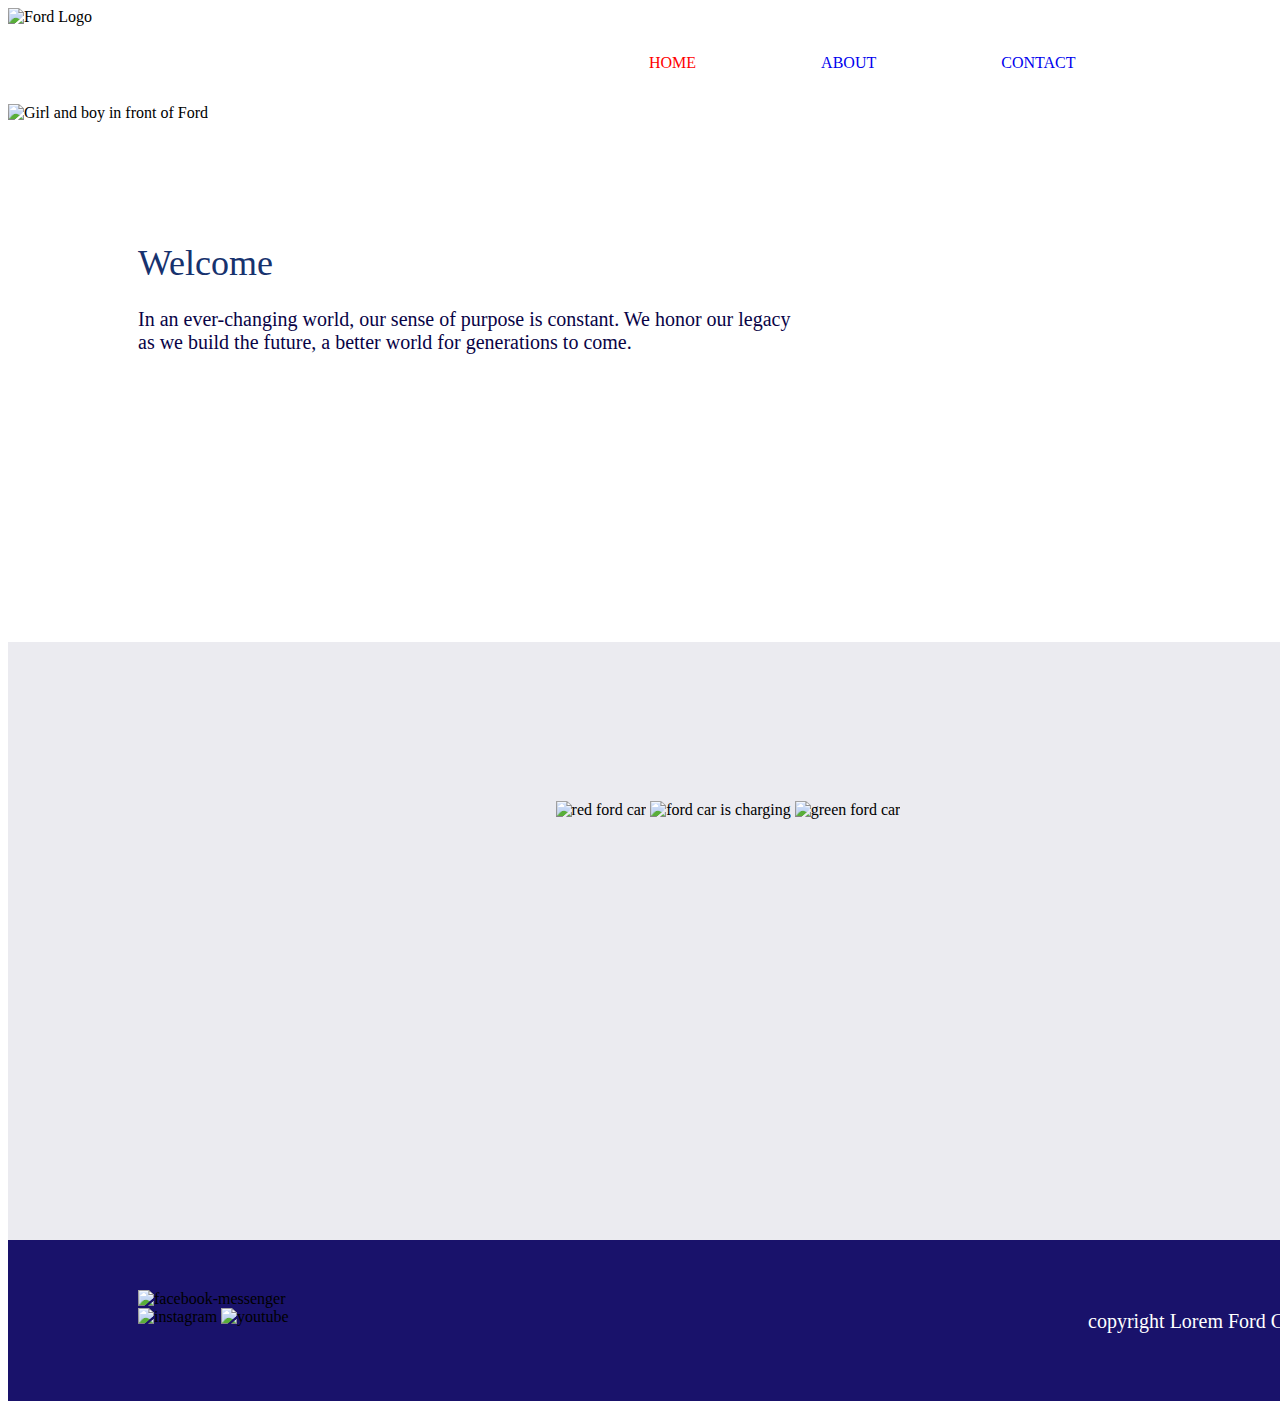
==== index.html @ 0dd641c8 "ford site" ====
<!DOCTYPE html>
<html lang="en">
<head>
    <meta charset="UTF-8">
    <meta name="viewport" content="width=device-width, initial-scale=1.0">
    <link rel="stylesheet" href="style.css">
    <title>FORD</title>
</head>
<body>
    <header>
        <div class="fistline">
        <div class="logo">
            <img src="logo.svg" alt="Ford Logo">
        </div>
        <nav>
            <ul>
                <li><a href="index.html" class="visited">HOME</a></li>
                <li><a href="about.html">ABOUT</a></li>
                <li><a href="contact.html">CONTACT</a></li>
            </ul>
        </nav>
        </div>
        <div class="cover">
            <img src="Rectangle 10.png" alt="Girl and boy in front of Ford">
        </div>
    </header>
    <section>
        <div class="maincontent">
            <h1>Welcome</h1>
            <p>In an ever-changing world, our sense of purpose is constant. We honor our legacy <br>
                as we build the future, a better world for generations to come.</p>

        </div>
        <div class="gallery">
            <img src="car4.png" alt="red ford car">
            <img src="car5.png" alt="ford car is charging">
            <img src="car6.png" alt="green ford car">
            </div>
        </div>
    </section>
    <footer>
        <div class="socialmedia">
            <img src="facebook-messenger.png" alt="facebook-messenger">
            <img src="Vector.png" alt="instagram">
            <img src="youtube.png" alt="youtube">
        </div>
        <div class="copyright">
            <p>copyright Lorem Ford Cars</p>
        </div>
    </footer>

</body>
</html>
---- style.css ----
header {
  position: relative;
  margin: auto;
  width:1440px
}
.firstline {
  position: absolute;
  position: relative;
  margin-left: 130px;
  width:1180px;
  
}
.logo img{

  position: absolute;
  max-width: 180px;
}

nav {
  position: absolute;
  margin-top: 30px;
  margin-left: 480px;
}

nav ul li { display: inline-block;} 

nav ul { list-style: none;}

nav ul li a { 
  text-decoration: none;
  padding-left: 121px;
}

nav ul li a.visited {
  color:  red;
}


.cover img {
 
  margin-top: 96px;
}





.maincontent {
  margin: auto;
  position: relative;
  width: 1440px;
  height: 400px;
  background: #FFFFFF;
}
.maincontent h1 {
  margin-top: 120px;
  margin-left: 130px;
  color: #17326E;
  font-family: Inter;
  font-size: 36px;
  font-style: normal;
  font-weight: 400;
  line-height: normal;
}
.maincontent p {
  margin-left: 130px;
  width: 780px;
  color: #090346;
  font-family: Inter;
  font-size: 20px;
  font-style: normal;
  font-weight: 400;
  line-height: normal;
}





.gallery {
  margin: auto;
  position: relative;
  width: 1440px;
  height: 439px;
  background: #EBEBF0;
  padding-top: 159px;
  text-align: center;
  
}
.gallery_img {
  position: absolute;
  margin-left: 130px;
}
.aboutInfo {
  position: absolute;
  text-align: left;
  margin-left: 130px;
  width: 520px;
}
.aboutImg {
  position: absolute;
  margin-left: 777px;
}

.contactInfo {
  position: absolute;
  text-align: left;
  margin-left: 130px;
  width: 325px;
}
.contactMap {
  position: absolute;
  margin-left: 630px;
}

.contactInfo ul { list-style: none; padding-left: 0; }
.contactInfo span {color:#0e58f7}

.contactInfo ul li a { 
  text-decoration: none;
  color: black;
  
}

footer {
  margin: auto;
  position: relative;
  background: #19126B;
  width: 1440px;
  height: 161px;
}

.socialmedia {

  margin: 50px 1090px 51px 130px;
  position: absolute;
  width: 220px;
  height: 60px;

}
.copyright {

  margin: 50px 130px 91px 1080px;
  position: absolute;
  color: #FFF;
  font-family: Inter;
  font-size: 20px;
  font-style: normal;
  font-weight: 400;
  line-height: normal;

}
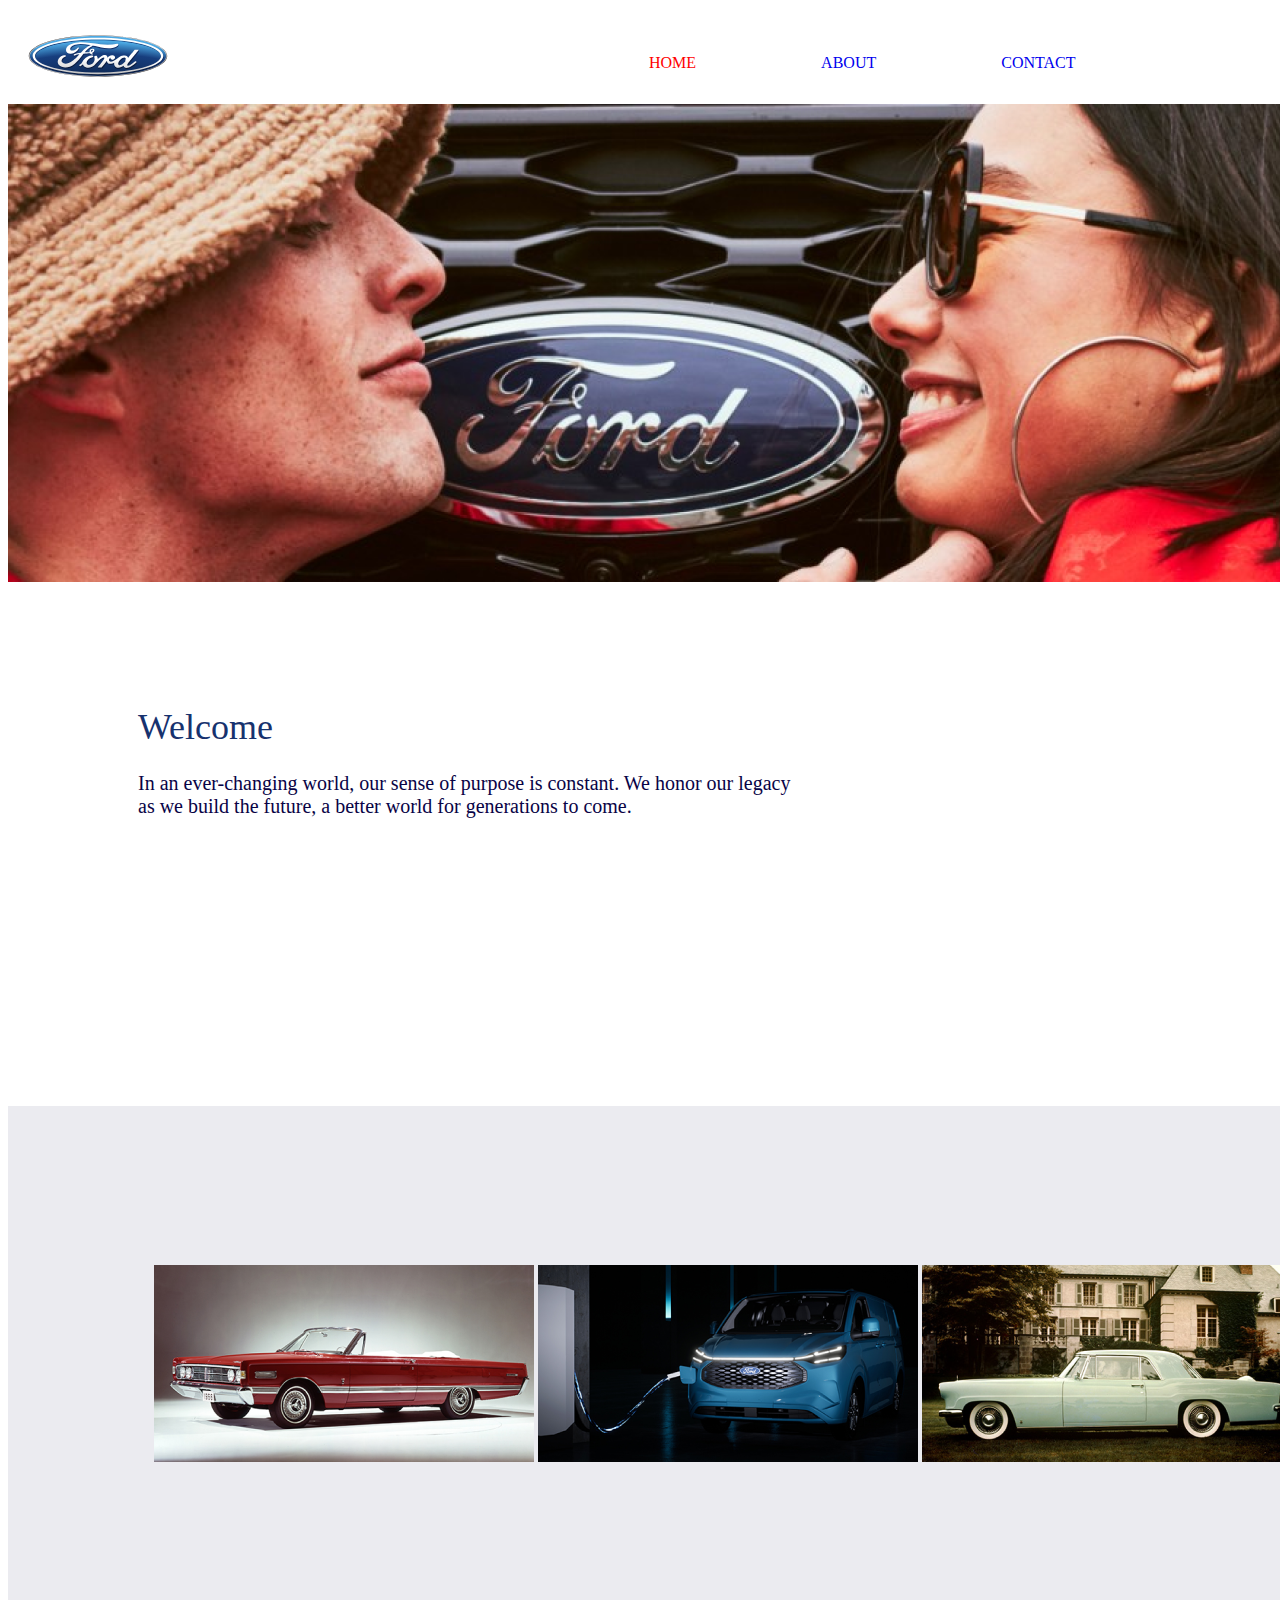
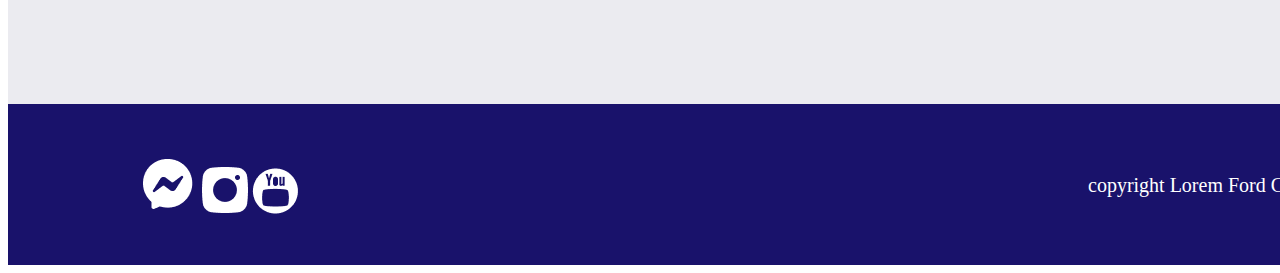
==== commit 9473168d: "Update index.html" ====
--- a/index.html
+++ b/index.html
@@ -48,6 +48,7 @@
             <p>copyright Lorem Ford Cars</p>
         </div>
     </footer>
+<!--     olaa amigooo -->
 
 </body>
-</html>+</html>
